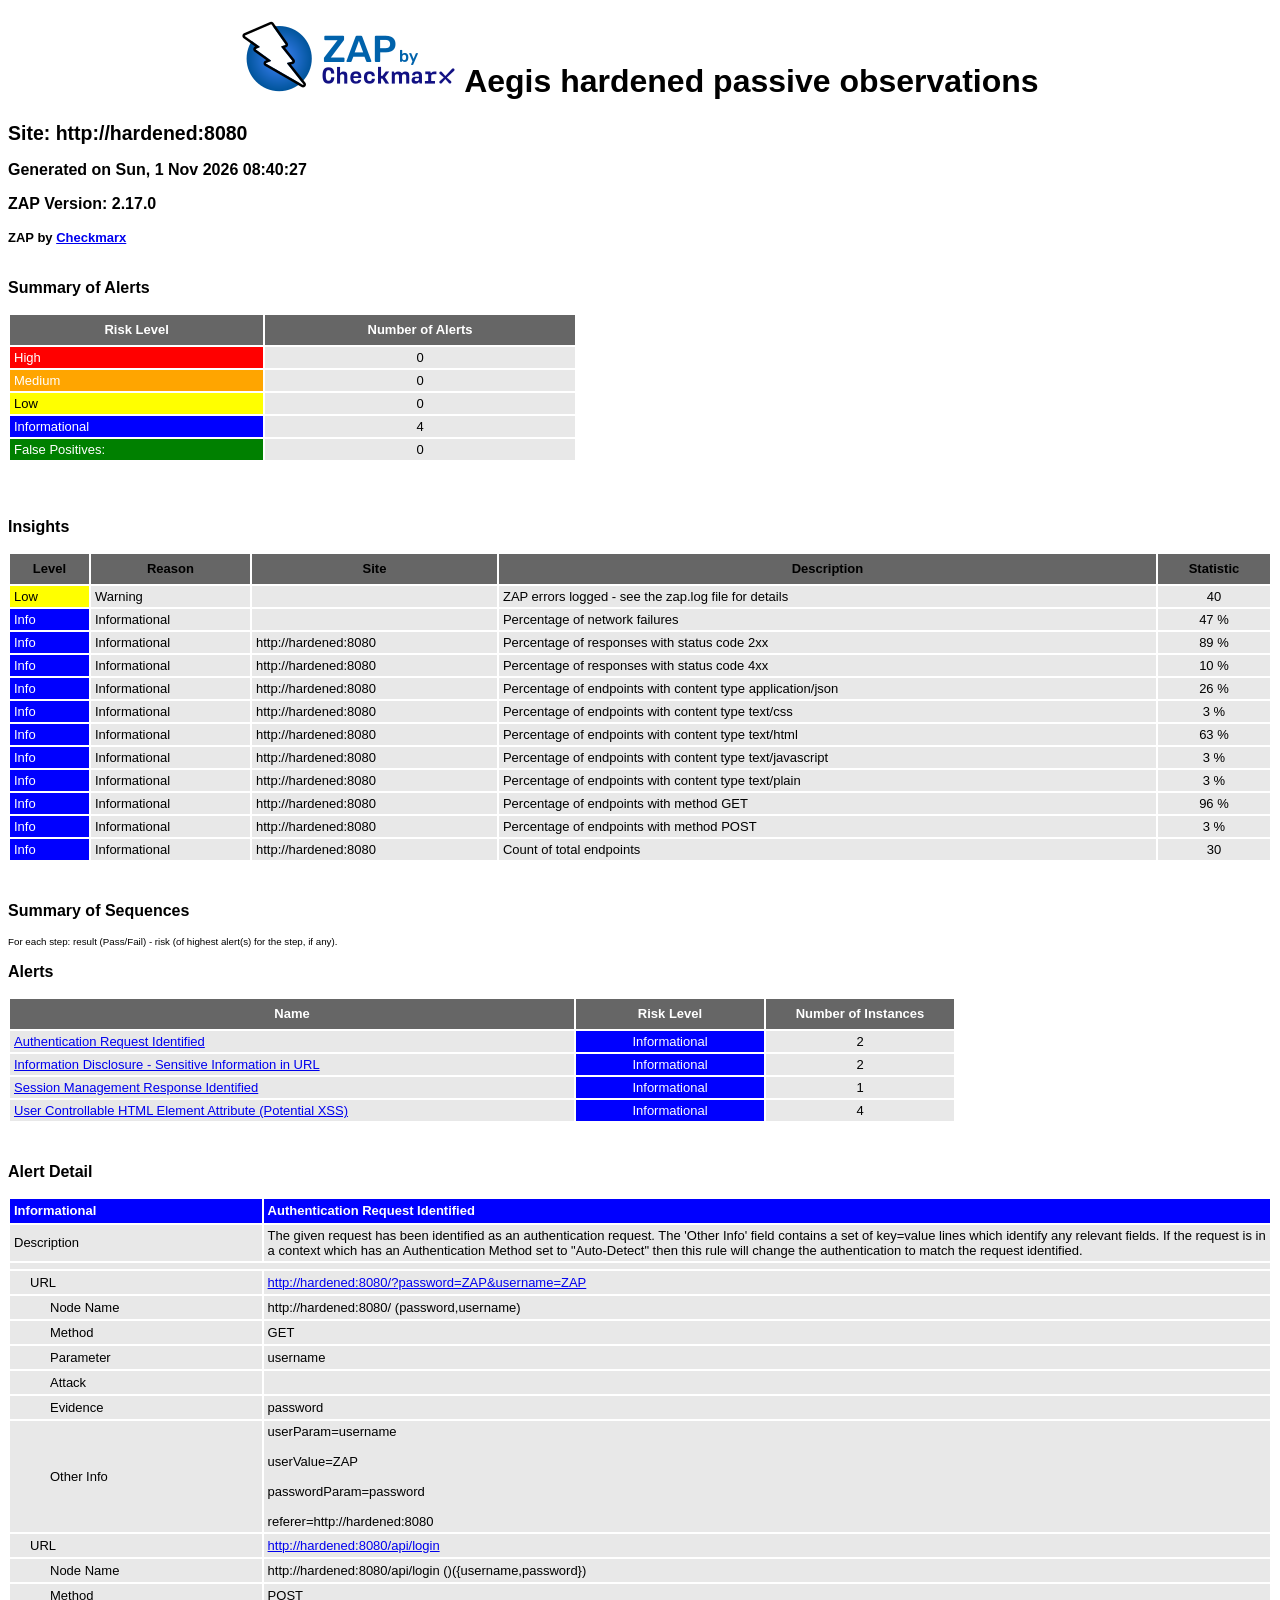
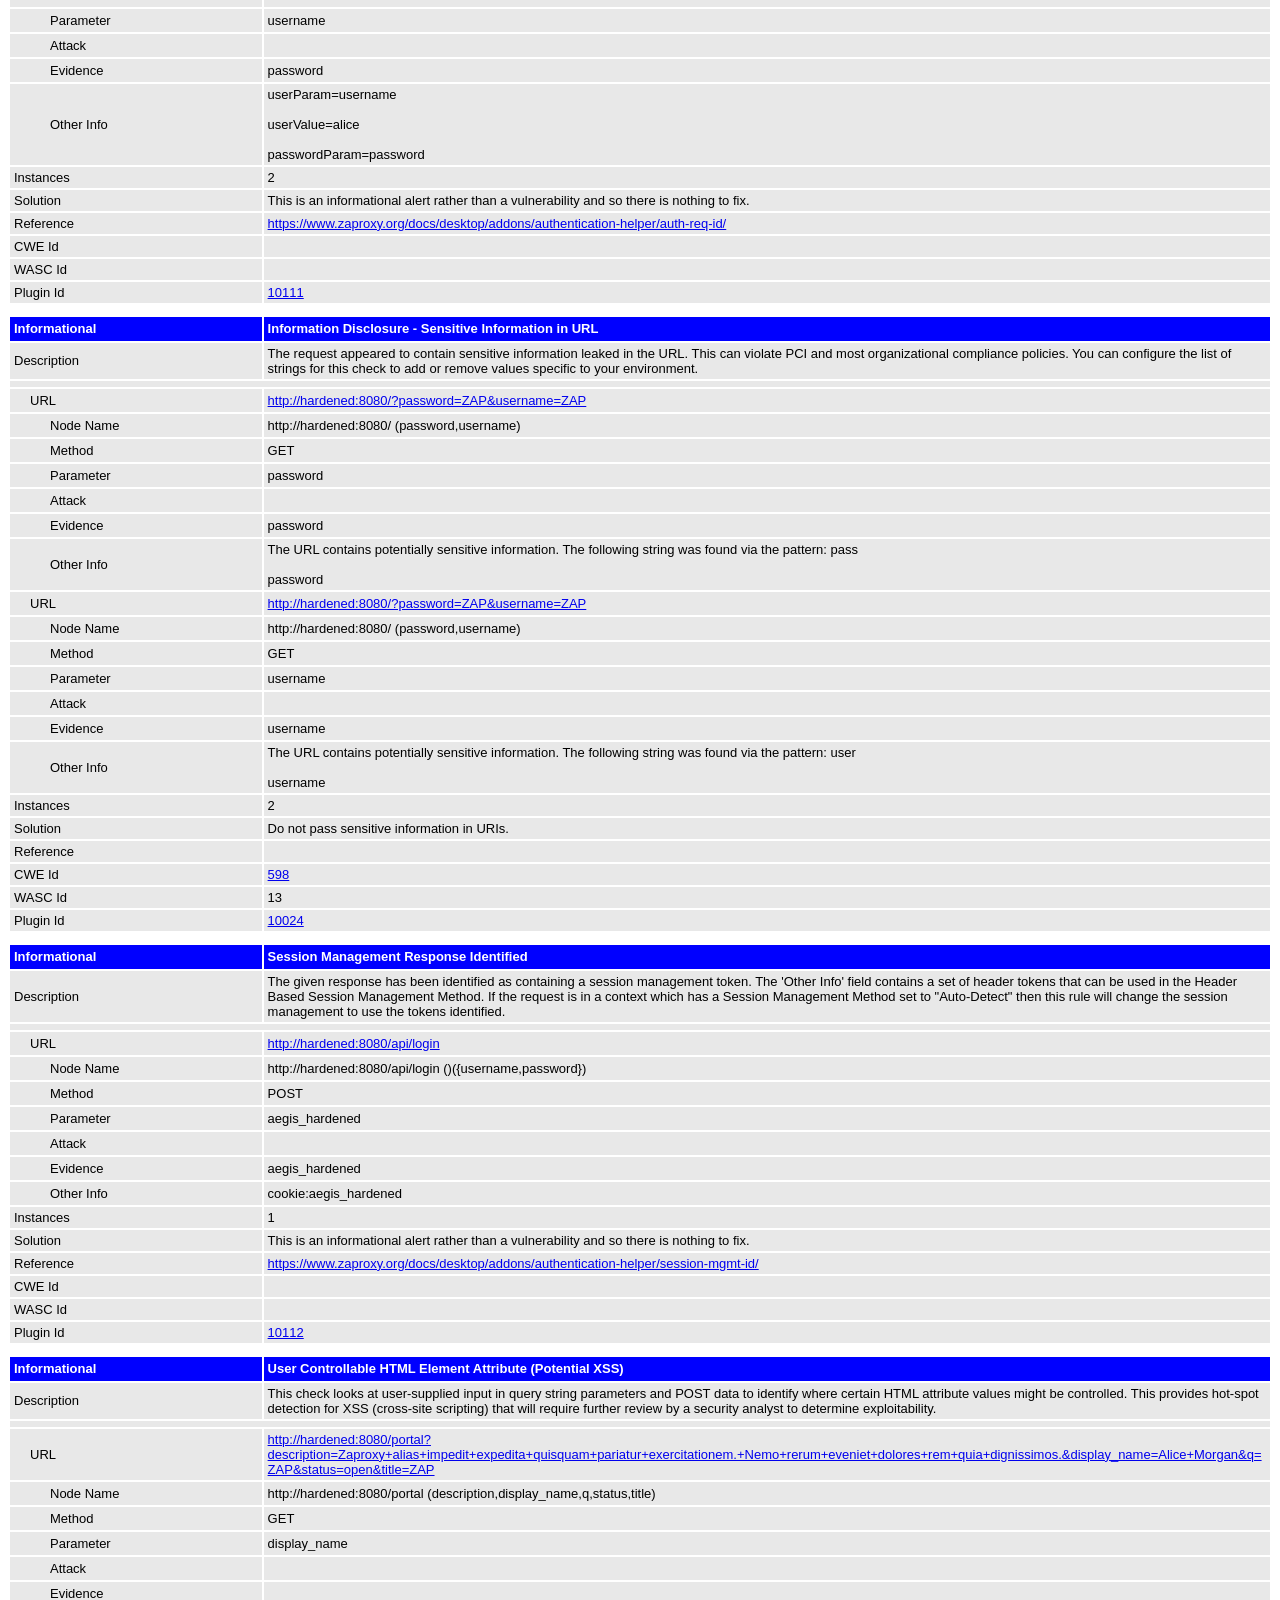
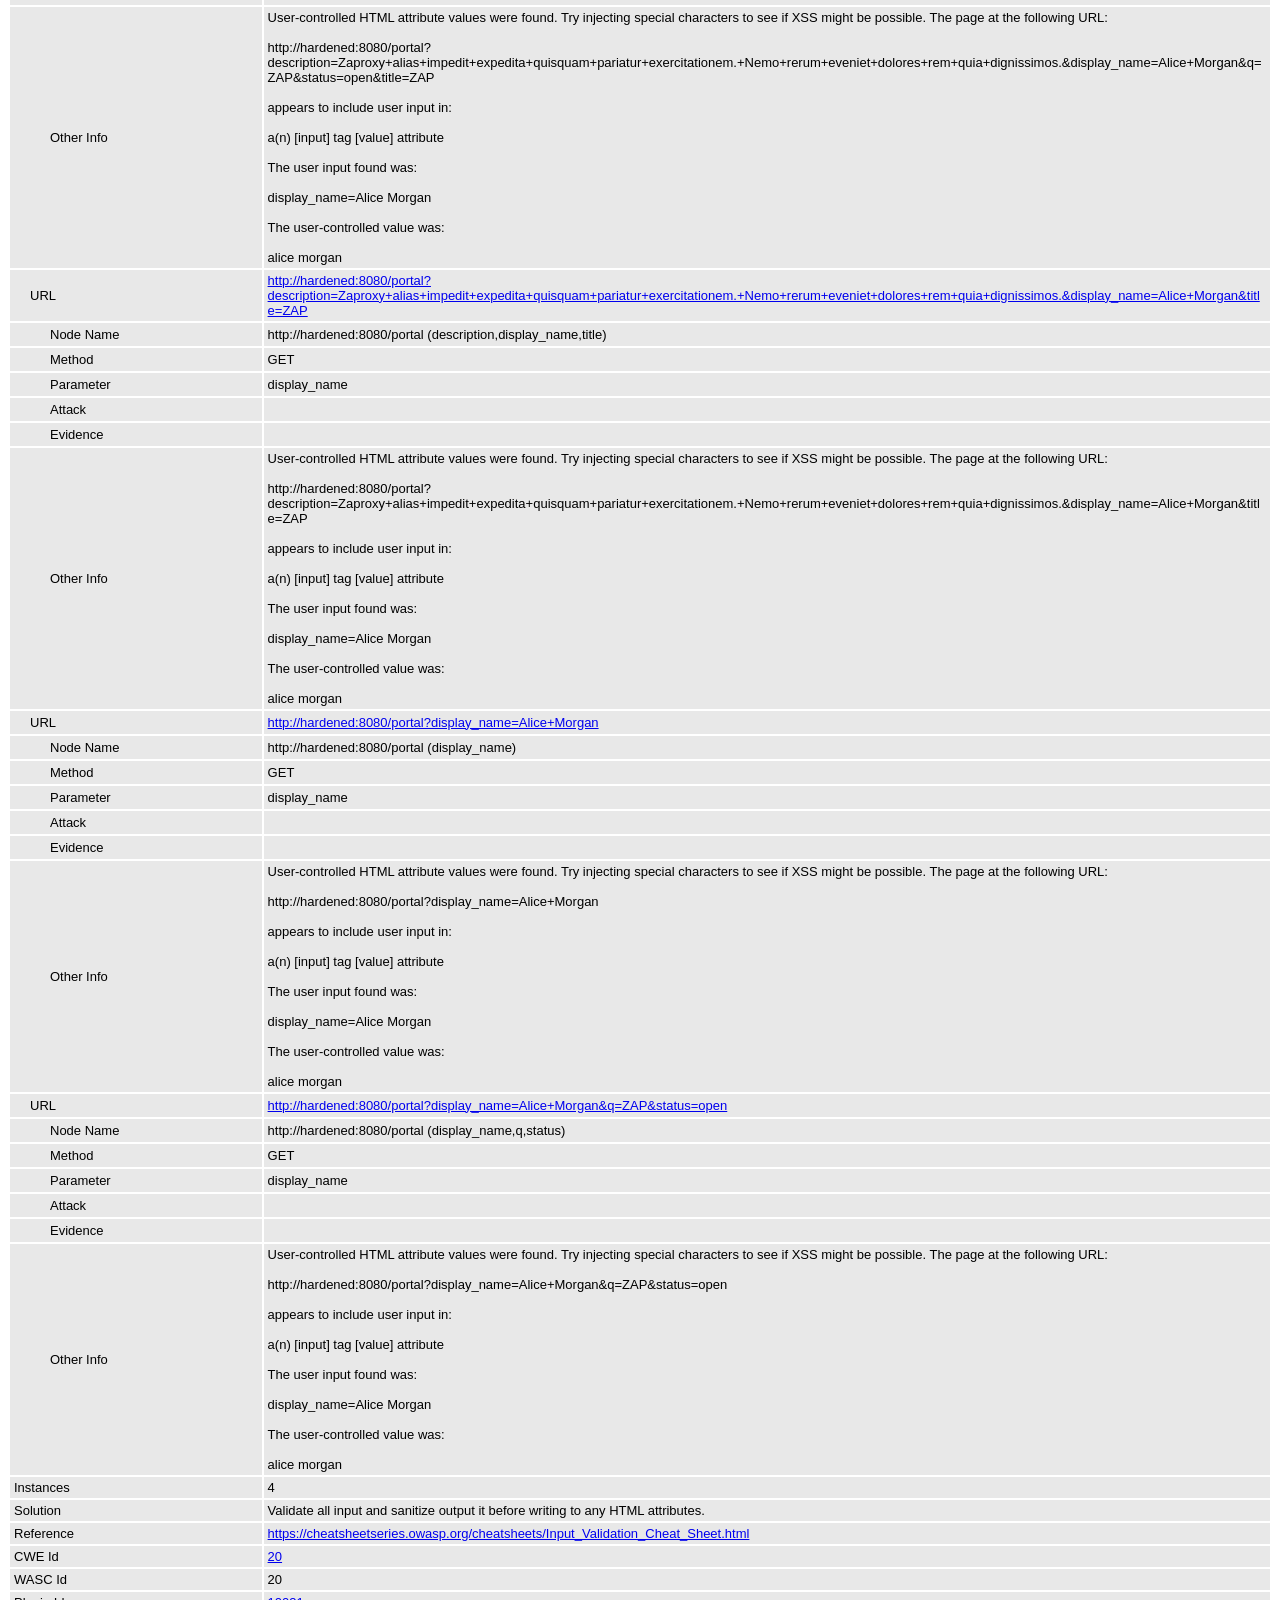
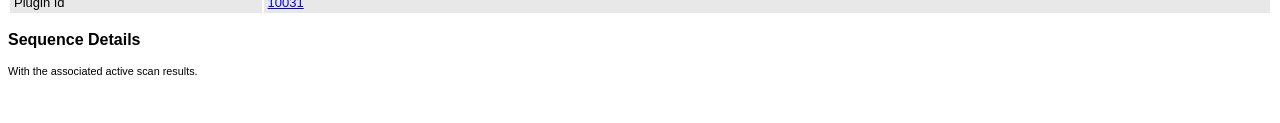
==== reports/examples/zap/hardened-passive.html @ 22120517 "feat: complete teaching guides and evidence-backed assessment exports" ====
<!DOCTYPE html>
<html>
<head>
<META http-equiv="Content-Type" content="text/html; charset=UTF-8" />
<title>Aegis hardened passive observations</title>
<style type="text/css">
body {
	font-family: "Helvetica Neue", Helvetica, Arial, sans-serif;
	color: #000;
	font-size: 13px;
}

h1 {
	text-align: center;
	font-weight: bold;
	font-size: 32px
}

h3 {
	font-size: 16px;
}

table {
	border: none;
	font-size: 13px;
}

td, th {
	padding: 3px 4px;
	word-break: break-word;
}

th {
	font-weight: bold;
	background-color: #666666;
}

td {
	background-color: #e8e8e8;
}

.spacer {
	margin: 10px;
}

.spacer-lg {
	margin: 40px;
}

.indent1 {
	padding: 4px 20px;
}

.indent2 {
	padding: 4px 40px;
}

.risk-3 {
	background-color: red;
	color: #FFF;
}

.risk-2 {
	background-color: orange;
	color: #FFF;
}

.risk-1 {
	background-color: yellow;
	color: #000;
}

.risk-0 {
	background-color: blue;
	color: #FFF;
}

.risk--1 {
	background-color: green;
	color: #FFF;
}

.summary {
	width: 45%;
}

.summary th {
	color: #FFF;
}

.summary100 {
	width: 100%;
}

.summary80 {
	width: 80%;
}

.tdconstrainer {
	width: 9.1%;
	padding: 0
}

.alerts {
	width: 75%;
}

.alerts th {
	color: #FFF;
}

.results {
	width: 100%;
}

.results th {
	text-align: left;
}

.left-header {
	display: inline-block;
}

.pass {
	background: green;
	color: white
}

.pass::before {
	content: '\2714';
	color: white
}

.fail {
	background: red;
	color: white
}

.fail::before {
	content: '\2716';
	color: white
}

.alert-3b::before {
	content: '\2691';
	color: red
}

.alert-2b::before {
	content: '\2691 ';
	color: orange
}

.alert-1b::before {
	content: '\2691';
	color: yellow
}

.alert-0b::before {
	content: '\2691';
	color: blue
}

.alert-3a::after {
	content: '\2691';
	color: red
}

.alert-2a::after {
	content: '\2691 ';
	color: orange
}

.alert-1a::after {
	content: '\2691';
	color: yellow
}

.alert-0a::after {
	content: '\2691';
	color: blue
}

.lm2 {
	margin-left: 2em;
}

.smallnote {
	font-size: 0.75em
}

.alwayswhite {
	color: white
}

.script-diagnostic-screenshot {
	display: block;
	max-width: 100%;
	height: auto;
}
</style>
</head>
<body>
	<h1>
		<!-- The ZAP by Checkmark Logo -->
		<img
			src="[data-uri]"
			alt="" />
		Aegis hardened passive observations
	</h1>
	<p />
	

	<h2>
		
		Site: http://hardened:8080
		
	</h2>

	<h3>
		Generated on Sun, 1 Nov 2026 08:40:27
	</h3>

	<h3>
		ZAP Version: 2.17.0
	</h3>

	<h4>
		ZAP by <a href="https://checkmarx.com/">Checkmarx</a>
	</h4>

	
		<h3 class="left-header">Summary of Alerts</h3>
		<table class="summary">
			<tr>
				<th width="45%"
					height="24">Risk Level</th>
				<th width="55%"
					align="center">Number of Alerts</th>
			</tr>
			<tr>
				<td class="risk-3">
					<div>High</div>
				</td>
				<td align="center">
					<div>0</div>
				</td>
			</tr>
			<tr>
				<td class="risk-2">
					<div>Medium</div>
				</td>
				<td align="center">
					<div>0</div>
				</td>
			</tr>
			<tr>
				<td class="risk-1">
					<div>Low</div>
				</td>
				<td align="center">
					<div>0</div>
				</td>
			</tr>
			<tr>
				<td class="risk-0">
					<div>Informational</div>
				</td>
				<td align="center">
					<div>4</div>
				</td>
			</tr>
			<tr>
				<td class="risk--1">
					<div>				False Positives:</div>
				</td>
				<td align="center">
					<div>0</div>
				</td>
			</tr>
		</table>
		<div class="spacer-lg"></div>
	
	
	
		<h3 class="left-header">Insights</h3>
		
		<table class="summary100">
			<tr>
				<th height="24">Level</th>
				<th>Reason</th>
				<th>Site</th>
				<th>Description</th>
				<th>Statistic</th>
			</tr>
			
				<tr>
				<td class="risk-1">
					<div>Low</div>
				</td>
				<td>
					<div>Warning</div>
				</td>
				<td>
					<div></div>
				</td>
				<td>
					<div>ZAP errors logged - see the zap.log file for details</div>
				</td>
				<td align="center">
					<div>40   </div>
				</td>
				</tr>
			
				<tr>
				<td class="risk-0">
					<div>Info</div>
				</td>
				<td>
					<div>Informational</div>
				</td>
				<td>
					<div></div>
				</td>
				<td>
					<div>Percentage of network failures</div>
				</td>
				<td align="center">
					<div>47 %</div>
				</td>
				</tr>
			
				<tr>
				<td class="risk-0">
					<div>Info</div>
				</td>
				<td>
					<div>Informational</div>
				</td>
				<td>
					<div>http://hardened:8080</div>
				</td>
				<td>
					<div>Percentage of responses with status code 2xx</div>
				</td>
				<td align="center">
					<div>89 %</div>
				</td>
				</tr>
			
				<tr>
				<td class="risk-0">
					<div>Info</div>
				</td>
				<td>
					<div>Informational</div>
				</td>
				<td>
					<div>http://hardened:8080</div>
				</td>
				<td>
					<div>Percentage of responses with status code 4xx</div>
				</td>
				<td align="center">
					<div>10 %</div>
				</td>
				</tr>
			
				<tr>
				<td class="risk-0">
					<div>Info</div>
				</td>
				<td>
					<div>Informational</div>
				</td>
				<td>
					<div>http://hardened:8080</div>
				</td>
				<td>
					<div>Percentage of endpoints with content type application/json</div>
				</td>
				<td align="center">
					<div>26 %</div>
				</td>
				</tr>
			
				<tr>
				<td class="risk-0">
					<div>Info</div>
				</td>
				<td>
					<div>Informational</div>
				</td>
				<td>
					<div>http://hardened:8080</div>
				</td>
				<td>
					<div>Percentage of endpoints with content type text/css</div>
				</td>
				<td align="center">
					<div>3 %</div>
				</td>
				</tr>
			
				<tr>
				<td class="risk-0">
					<div>Info</div>
				</td>
				<td>
					<div>Informational</div>
				</td>
				<td>
					<div>http://hardened:8080</div>
				</td>
				<td>
					<div>Percentage of endpoints with content type text/html</div>
				</td>
				<td align="center">
					<div>63 %</div>
				</td>
				</tr>
			
				<tr>
				<td class="risk-0">
					<div>Info</div>
				</td>
				<td>
					<div>Informational</div>
				</td>
				<td>
					<div>http://hardened:8080</div>
				</td>
				<td>
					<div>Percentage of endpoints with content type text/javascript</div>
				</td>
				<td align="center">
					<div>3 %</div>
				</td>
				</tr>
			
				<tr>
				<td class="risk-0">
					<div>Info</div>
				</td>
				<td>
					<div>Informational</div>
				</td>
				<td>
					<div>http://hardened:8080</div>
				</td>
				<td>
					<div>Percentage of endpoints with content type text/plain</div>
				</td>
				<td align="center">
					<div>3 %</div>
				</td>
				</tr>
			
				<tr>
				<td class="risk-0">
					<div>Info</div>
				</td>
				<td>
					<div>Informational</div>
				</td>
				<td>
					<div>http://hardened:8080</div>
				</td>
				<td>
					<div>Percentage of endpoints with method GET</div>
				</td>
				<td align="center">
					<div>96 %</div>
				</td>
				</tr>
			
				<tr>
				<td class="risk-0">
					<div>Info</div>
				</td>
				<td>
					<div>Informational</div>
				</td>
				<td>
					<div>http://hardened:8080</div>
				</td>
				<td>
					<div>Percentage of endpoints with method POST</div>
				</td>
				<td align="center">
					<div>3 %</div>
				</td>
				</tr>
			
				<tr>
				<td class="risk-0">
					<div>Info</div>
				</td>
				<td>
					<div>Informational</div>
				</td>
				<td>
					<div>http://hardened:8080</div>
				</td>
				<td>
					<div>Count of total endpoints</div>
				</td>
				<td align="center">
					<div>30   </div>
				</td>
				</tr>
			
		</table>
		<div class="spacer-lg"></div>
	

	

	
		
			<h3>Summary of Sequences</h3>
			<p class="smallnote">For each step: result (Pass/Fail) - risk (of highest alert(s) for the step, if any).</p>

			
				</table>
			
		
	</th:block>

	
		<h3>Alerts</h3>
		<table class="alerts">
			<tr>
				<th width="60%" height="24">Name</th>
				<th width="20%"
					align="center">Risk Level</th>
				<th width="20%"
					align="center">Number of Instances</th>
			</tr>
			<tr>
				<td><a href="#10111">Authentication Request Identified</a></td>
				<td align="center" class="risk-0">Informational</td>
				
				
				<td align="center">2</td>
				
			</tr>
			<tr>
				<td><a href="#10024">Information Disclosure - Sensitive Information in URL</a></td>
				<td align="center" class="risk-0">Informational</td>
				
				
				<td align="center">2</td>
				
			</tr>
			<tr>
				<td><a href="#10112">Session Management Response Identified</a></td>
				<td align="center" class="risk-0">Informational</td>
				
				
				<td align="center">1</td>
				
			</tr>
			<tr>
				<td><a href="#10031">User Controllable HTML Element Attribute (Potential XSS)</a></td>
				<td align="center" class="risk-0">Informational</td>
				
				
				<td align="center">4</td>
				
			</tr>
		</table>
		<div class="spacer-lg"></div>
	

	
		<h3>Alert Detail</h3>
		
			<table class="results">
				<tr height="24">
					<th width="20%" class="risk-0"><a
						id="10111"></a>
						<div>Informational</div></th>
					<th class="risk-0">Authentication Request Identified</th>
				</tr>
				<tr>
					<td width="20%">Description</td>
					<td width="80%">
							<div>The given request has been identified as an authentication request. The &#39;Other Info&#39; field contains a set of key=value lines which identify any relevant fields. If the request is in a context which has an Authentication Method set to &quot;Auto-Detect&quot; then this rule will change the authentication to match the request identified.</div>
							
						</td>
				</tr>
				<TR vAlign="top">
					<TD colspan="2"></TD>
				</TR>
				
					<tr>
						<td width="20%"
							class="indent1">URL</td>
						<td width="80%"><a href="http://hardened:8080/?password=ZAP&amp;username=ZAP">http://hardened:8080/?password=ZAP&amp;username=ZAP</a></td>
					</tr>
					<tr>
						<td width="20%"
							class="indent2">Node Name</td>
						<td width="80%">http://hardened:8080/ (password,username)</td>
					</tr>
					<tr>
						<td width="20%"
							class="indent2">Method</td>
						<td width="80%">GET</td>
					</tr>
					<tr>
						<td width="20%"
							class="indent2">Parameter</td>
						<td width="80%">username</td>
					</tr>
					<tr>
						<td width="20%"
							class="indent2">Attack</td>
						<td width="80%"></td>
					</tr>
					<tr>
						<td width="20%"
							class="indent2">Evidence</td>
						<td width="80%">password</td>
					</tr>
					<tr>
						<td width="20%"
							class="indent2">Other Info</td>
						<td width="80%">
							<div>userParam=username</div>
							<br />
						
							<div>userValue=ZAP</div>
							<br />
						
							<div>passwordParam=password</div>
							<br />
						
							<div>referer=http://hardened:8080</div>
							
						</td>
					</tr>
				
					<tr>
						<td width="20%"
							class="indent1">URL</td>
						<td width="80%"><a href="http://hardened:8080/api/login">http://hardened:8080/api/login</a></td>
					</tr>
					<tr>
						<td width="20%"
							class="indent2">Node Name</td>
						<td width="80%">http://hardened:8080/api/login ()({username,password})</td>
					</tr>
					<tr>
						<td width="20%"
							class="indent2">Method</td>
						<td width="80%">POST</td>
					</tr>
					<tr>
						<td width="20%"
							class="indent2">Parameter</td>
						<td width="80%">username</td>
					</tr>
					<tr>
						<td width="20%"
							class="indent2">Attack</td>
						<td width="80%"></td>
					</tr>
					<tr>
						<td width="20%"
							class="indent2">Evidence</td>
						<td width="80%">password</td>
					</tr>
					<tr>
						<td width="20%"
							class="indent2">Other Info</td>
						<td width="80%">
							<div>userParam=username</div>
							<br />
						
							<div>userValue=alice</div>
							<br />
						
							<div>passwordParam=password</div>
							
						</td>
					</tr>
				
				<tr>
					<td width="20%">Instances</td>
					
					
					<td width="80%">2</td>
					
				</tr>
				<tr>
					<td width="20%">Solution</td>
					<td width="80%">
							<div>This is an informational alert rather than a vulnerability and so there is nothing to fix.</div>
							
						</td>
				</tr>
				<tr>
					<td width="20%">Reference</td>
					<td width="80%">
							<a href="https://www.zaproxy.org/docs/desktop/addons/authentication-helper/auth-req-id/">https://www.zaproxy.org/docs/desktop/addons/authentication-helper/auth-req-id/</a>
							
						</td>
				</tr>
				<tr>
					<td width="20%">CWE Id</td>
					<td width="80%"></td>
				</tr>
				<tr>
					<td width="20%">WASC Id</td>
					<td width="80%"></td>
				</tr>
				<tr>
					<td width="20%">Plugin Id</td>
					<td width="80%"><a
						href="https://www.zaproxy.org/docs/alerts/10111/">10111</a></td>
				</tr>
			</table>
			<div class="spacer"></div>
		
			<table class="results">
				<tr height="24">
					<th width="20%" class="risk-0"><a
						id="10024"></a>
						<div>Informational</div></th>
					<th class="risk-0">Information Disclosure - Sensitive Information in URL</th>
				</tr>
				<tr>
					<td width="20%">Description</td>
					<td width="80%">
							<div>The request appeared to contain sensitive information leaked in the URL. This can violate PCI and most organizational compliance policies. You can configure the list of strings for this check to add or remove values specific to your environment.</div>
							
						</td>
				</tr>
				<TR vAlign="top">
					<TD colspan="2"></TD>
				</TR>
				
					<tr>
						<td width="20%"
							class="indent1">URL</td>
						<td width="80%"><a href="http://hardened:8080/?password=ZAP&amp;username=ZAP">http://hardened:8080/?password=ZAP&amp;username=ZAP</a></td>
					</tr>
					<tr>
						<td width="20%"
							class="indent2">Node Name</td>
						<td width="80%">http://hardened:8080/ (password,username)</td>
					</tr>
					<tr>
						<td width="20%"
							class="indent2">Method</td>
						<td width="80%">GET</td>
					</tr>
					<tr>
						<td width="20%"
							class="indent2">Parameter</td>
						<td width="80%">password</td>
					</tr>
					<tr>
						<td width="20%"
							class="indent2">Attack</td>
						<td width="80%"></td>
					</tr>
					<tr>
						<td width="20%"
							class="indent2">Evidence</td>
						<td width="80%">password</td>
					</tr>
					<tr>
						<td width="20%"
							class="indent2">Other Info</td>
						<td width="80%">
							<div>The URL contains potentially sensitive information. The following string was found via the pattern: pass</div>
							<br />
						
							<div>password</div>
							
						</td>
					</tr>
				
					<tr>
						<td width="20%"
							class="indent1">URL</td>
						<td width="80%"><a href="http://hardened:8080/?password=ZAP&amp;username=ZAP">http://hardened:8080/?password=ZAP&amp;username=ZAP</a></td>
					</tr>
					<tr>
						<td width="20%"
							class="indent2">Node Name</td>
						<td width="80%">http://hardened:8080/ (password,username)</td>
					</tr>
					<tr>
						<td width="20%"
							class="indent2">Method</td>
						<td width="80%">GET</td>
					</tr>
					<tr>
						<td width="20%"
							class="indent2">Parameter</td>
						<td width="80%">username</td>
					</tr>
					<tr>
						<td width="20%"
							class="indent2">Attack</td>
						<td width="80%"></td>
					</tr>
					<tr>
						<td width="20%"
							class="indent2">Evidence</td>
						<td width="80%">username</td>
					</tr>
					<tr>
						<td width="20%"
							class="indent2">Other Info</td>
						<td width="80%">
							<div>The URL contains potentially sensitive information. The following string was found via the pattern: user</div>
							<br />
						
							<div>username</div>
							
						</td>
					</tr>
				
				<tr>
					<td width="20%">Instances</td>
					
					
					<td width="80%">2</td>
					
				</tr>
				<tr>
					<td width="20%">Solution</td>
					<td width="80%">
							<div>Do not pass sensitive information in URIs.</div>
							
						</td>
				</tr>
				<tr>
					<td width="20%">Reference</td>
					<td width="80%"></td>
				</tr>
				<tr>
					<td width="20%">CWE Id</td>
					<td width="80%"><a
						href="https://cwe.mitre.org/data/definitions/598.html">598</a></td>
				</tr>
				<tr>
					<td width="20%">WASC Id</td>
					<td width="80%">13</td>
				</tr>
				<tr>
					<td width="20%">Plugin Id</td>
					<td width="80%"><a
						href="https://www.zaproxy.org/docs/alerts/10024/">10024</a></td>
				</tr>
			</table>
			<div class="spacer"></div>
		
			<table class="results">
				<tr height="24">
					<th width="20%" class="risk-0"><a
						id="10112"></a>
						<div>Informational</div></th>
					<th class="risk-0">Session Management Response Identified</th>
				</tr>
				<tr>
					<td width="20%">Description</td>
					<td width="80%">
							<div>The given response has been identified as containing a session management token. The &#39;Other Info&#39; field contains a set of header tokens that can be used in the Header Based Session Management Method. If the request is in a context which has a Session Management Method set to &quot;Auto-Detect&quot; then this rule will change the session management to use the tokens identified.</div>
							
						</td>
				</tr>
				<TR vAlign="top">
					<TD colspan="2"></TD>
				</TR>
				
					<tr>
						<td width="20%"
							class="indent1">URL</td>
						<td width="80%"><a href="http://hardened:8080/api/login">http://hardened:8080/api/login</a></td>
					</tr>
					<tr>
						<td width="20%"
							class="indent2">Node Name</td>
						<td width="80%">http://hardened:8080/api/login ()({username,password})</td>
					</tr>
					<tr>
						<td width="20%"
							class="indent2">Method</td>
						<td width="80%">POST</td>
					</tr>
					<tr>
						<td width="20%"
							class="indent2">Parameter</td>
						<td width="80%">aegis_hardened</td>
					</tr>
					<tr>
						<td width="20%"
							class="indent2">Attack</td>
						<td width="80%"></td>
					</tr>
					<tr>
						<td width="20%"
							class="indent2">Evidence</td>
						<td width="80%">aegis_hardened</td>
					</tr>
					<tr>
						<td width="20%"
							class="indent2">Other Info</td>
						<td width="80%">
							<div>cookie:aegis_hardened</div>
							
						</td>
					</tr>
				
				<tr>
					<td width="20%">Instances</td>
					
					
					<td width="80%">1</td>
					
				</tr>
				<tr>
					<td width="20%">Solution</td>
					<td width="80%">
							<div>This is an informational alert rather than a vulnerability and so there is nothing to fix.</div>
							
						</td>
				</tr>
				<tr>
					<td width="20%">Reference</td>
					<td width="80%">
							<a href="https://www.zaproxy.org/docs/desktop/addons/authentication-helper/session-mgmt-id/">https://www.zaproxy.org/docs/desktop/addons/authentication-helper/session-mgmt-id/</a>
							
						</td>
				</tr>
				<tr>
					<td width="20%">CWE Id</td>
					<td width="80%"></td>
				</tr>
				<tr>
					<td width="20%">WASC Id</td>
					<td width="80%"></td>
				</tr>
				<tr>
					<td width="20%">Plugin Id</td>
					<td width="80%"><a
						href="https://www.zaproxy.org/docs/alerts/10112/">10112</a></td>
				</tr>
			</table>
			<div class="spacer"></div>
		
			<table class="results">
				<tr height="24">
					<th width="20%" class="risk-0"><a
						id="10031"></a>
						<div>Informational</div></th>
					<th class="risk-0">User Controllable HTML Element Attribute (Potential XSS)</th>
				</tr>
				<tr>
					<td width="20%">Description</td>
					<td width="80%">
							<div>This check looks at user-supplied input in query string parameters and POST data to identify where certain HTML attribute values might be controlled. This provides hot-spot detection for XSS (cross-site scripting) that will require further review by a security analyst to determine exploitability.</div>
							
						</td>
				</tr>
				<TR vAlign="top">
					<TD colspan="2"></TD>
				</TR>
				
					<tr>
						<td width="20%"
							class="indent1">URL</td>
						<td width="80%"><a href="http://hardened:8080/portal?description=Zaproxy+alias+impedit+expedita+quisquam+pariatur+exercitationem.+Nemo+rerum+eveniet+dolores+rem+quia+dignissimos.&amp;display_name=Alice+Morgan&amp;q=ZAP&amp;status=open&amp;title=ZAP">http://hardened:8080/portal?description=Zaproxy+alias+impedit+expedita+quisquam+pariatur+exercitationem.+Nemo+rerum+eveniet+dolores+rem+quia+dignissimos.&amp;display_name=Alice+Morgan&amp;q=ZAP&amp;status=open&amp;title=ZAP</a></td>
					</tr>
					<tr>
						<td width="20%"
							class="indent2">Node Name</td>
						<td width="80%">http://hardened:8080/portal (description,display_name,q,status,title)</td>
					</tr>
					<tr>
						<td width="20%"
							class="indent2">Method</td>
						<td width="80%">GET</td>
					</tr>
					<tr>
						<td width="20%"
							class="indent2">Parameter</td>
						<td width="80%">display_name</td>
					</tr>
					<tr>
						<td width="20%"
							class="indent2">Attack</td>
						<td width="80%"></td>
					</tr>
					<tr>
						<td width="20%"
							class="indent2">Evidence</td>
						<td width="80%"></td>
					</tr>
					<tr>
						<td width="20%"
							class="indent2">Other Info</td>
						<td width="80%">
							<div>User-controlled HTML attribute values were found. Try injecting special characters to see if XSS might be possible. The page at the following URL:</div>
							<br />
						
							<div>http://hardened:8080/portal?description=Zaproxy+alias+impedit+expedita+quisquam+pariatur+exercitationem.+Nemo+rerum+eveniet+dolores+rem+quia+dignissimos.&amp;display_name=Alice+Morgan&amp;q=ZAP&amp;status=open&amp;title=ZAP</div>
							<br />
						
							<div>appears to include user input in:</div>
							<br />
						
							<div>a(n) [input] tag [value] attribute</div>
							<br />
						
							<div>The user input found was:</div>
							<br />
						
							<div>display_name=Alice Morgan</div>
							<br />
						
							<div>The user-controlled value was:</div>
							<br />
						
							<div>alice morgan</div>
							
						</td>
					</tr>
				
					<tr>
						<td width="20%"
							class="indent1">URL</td>
						<td width="80%"><a href="http://hardened:8080/portal?description=Zaproxy+alias+impedit+expedita+quisquam+pariatur+exercitationem.+Nemo+rerum+eveniet+dolores+rem+quia+dignissimos.&amp;display_name=Alice+Morgan&amp;title=ZAP">http://hardened:8080/portal?description=Zaproxy+alias+impedit+expedita+quisquam+pariatur+exercitationem.+Nemo+rerum+eveniet+dolores+rem+quia+dignissimos.&amp;display_name=Alice+Morgan&amp;title=ZAP</a></td>
					</tr>
					<tr>
						<td width="20%"
							class="indent2">Node Name</td>
						<td width="80%">http://hardened:8080/portal (description,display_name,title)</td>
					</tr>
					<tr>
						<td width="20%"
							class="indent2">Method</td>
						<td width="80%">GET</td>
					</tr>
					<tr>
						<td width="20%"
							class="indent2">Parameter</td>
						<td width="80%">display_name</td>
					</tr>
					<tr>
						<td width="20%"
							class="indent2">Attack</td>
						<td width="80%"></td>
					</tr>
					<tr>
						<td width="20%"
							class="indent2">Evidence</td>
						<td width="80%"></td>
					</tr>
					<tr>
						<td width="20%"
							class="indent2">Other Info</td>
						<td width="80%">
							<div>User-controlled HTML attribute values were found. Try injecting special characters to see if XSS might be possible. The page at the following URL:</div>
							<br />
						
							<div>http://hardened:8080/portal?description=Zaproxy+alias+impedit+expedita+quisquam+pariatur+exercitationem.+Nemo+rerum+eveniet+dolores+rem+quia+dignissimos.&amp;display_name=Alice+Morgan&amp;title=ZAP</div>
							<br />
						
							<div>appears to include user input in:</div>
							<br />
						
							<div>a(n) [input] tag [value] attribute</div>
							<br />
						
							<div>The user input found was:</div>
							<br />
						
							<div>display_name=Alice Morgan</div>
							<br />
						
							<div>The user-controlled value was:</div>
							<br />
						
							<div>alice morgan</div>
							
						</td>
					</tr>
				
					<tr>
						<td width="20%"
							class="indent1">URL</td>
						<td width="80%"><a href="http://hardened:8080/portal?display_name=Alice+Morgan">http://hardened:8080/portal?display_name=Alice+Morgan</a></td>
					</tr>
					<tr>
						<td width="20%"
							class="indent2">Node Name</td>
						<td width="80%">http://hardened:8080/portal (display_name)</td>
					</tr>
					<tr>
						<td width="20%"
							class="indent2">Method</td>
						<td width="80%">GET</td>
					</tr>
					<tr>
						<td width="20%"
							class="indent2">Parameter</td>
						<td width="80%">display_name</td>
					</tr>
					<tr>
						<td width="20%"
							class="indent2">Attack</td>
						<td width="80%"></td>
					</tr>
					<tr>
						<td width="20%"
							class="indent2">Evidence</td>
						<td width="80%"></td>
					</tr>
					<tr>
						<td width="20%"
							class="indent2">Other Info</td>
						<td width="80%">
							<div>User-controlled HTML attribute values were found. Try injecting special characters to see if XSS might be possible. The page at the following URL:</div>
							<br />
						
							<div>http://hardened:8080/portal?display_name=Alice+Morgan</div>
							<br />
						
							<div>appears to include user input in:</div>
							<br />
						
							<div>a(n) [input] tag [value] attribute</div>
							<br />
						
							<div>The user input found was:</div>
							<br />
						
							<div>display_name=Alice Morgan</div>
							<br />
						
							<div>The user-controlled value was:</div>
							<br />
						
							<div>alice morgan</div>
							
						</td>
					</tr>
				
					<tr>
						<td width="20%"
							class="indent1">URL</td>
						<td width="80%"><a href="http://hardened:8080/portal?display_name=Alice+Morgan&amp;q=ZAP&amp;status=open">http://hardened:8080/portal?display_name=Alice+Morgan&amp;q=ZAP&amp;status=open</a></td>
					</tr>
					<tr>
						<td width="20%"
							class="indent2">Node Name</td>
						<td width="80%">http://hardened:8080/portal (display_name,q,status)</td>
					</tr>
					<tr>
						<td width="20%"
							class="indent2">Method</td>
						<td width="80%">GET</td>
					</tr>
					<tr>
						<td width="20%"
							class="indent2">Parameter</td>
						<td width="80%">display_name</td>
					</tr>
					<tr>
						<td width="20%"
							class="indent2">Attack</td>
						<td width="80%"></td>
					</tr>
					<tr>
						<td width="20%"
							class="indent2">Evidence</td>
						<td width="80%"></td>
					</tr>
					<tr>
						<td width="20%"
							class="indent2">Other Info</td>
						<td width="80%">
							<div>User-controlled HTML attribute values were found. Try injecting special characters to see if XSS might be possible. The page at the following URL:</div>
							<br />
						
							<div>http://hardened:8080/portal?display_name=Alice+Morgan&amp;q=ZAP&amp;status=open</div>
							<br />
						
							<div>appears to include user input in:</div>
							<br />
						
							<div>a(n) [input] tag [value] attribute</div>
							<br />
						
							<div>The user input found was:</div>
							<br />
						
							<div>display_name=Alice Morgan</div>
							<br />
						
							<div>The user-controlled value was:</div>
							<br />
						
							<div>alice morgan</div>
							
						</td>
					</tr>
				
				<tr>
					<td width="20%">Instances</td>
					
					
					<td width="80%">4</td>
					
				</tr>
				<tr>
					<td width="20%">Solution</td>
					<td width="80%">
							<div>Validate all input and sanitize output it before writing to any HTML attributes.</div>
							
						</td>
				</tr>
				<tr>
					<td width="20%">Reference</td>
					<td width="80%">
							<a href="https://cheatsheetseries.owasp.org/cheatsheets/Input_Validation_Cheat_Sheet.html">https://cheatsheetseries.owasp.org/cheatsheets/Input_Validation_Cheat_Sheet.html</a>
							
						</td>
				</tr>
				<tr>
					<td width="20%">CWE Id</td>
					<td width="80%"><a
						href="https://cwe.mitre.org/data/definitions/20.html">20</a></td>
				</tr>
				<tr>
					<td width="20%">WASC Id</td>
					<td width="80%">20</td>
				</tr>
				<tr>
					<td width="20%">Plugin Id</td>
					<td width="80%"><a
						href="https://www.zaproxy.org/docs/alerts/10031/">10031</a></td>
				</tr>
			</table>
			<div class="spacer"></div>
		
	

	
		
			<h3>Sequence Details</h3>
			<sup>With the associated active scan results.</sup>

			

			<div class="spacer-lg"></div>

		
	

</body>
</html>
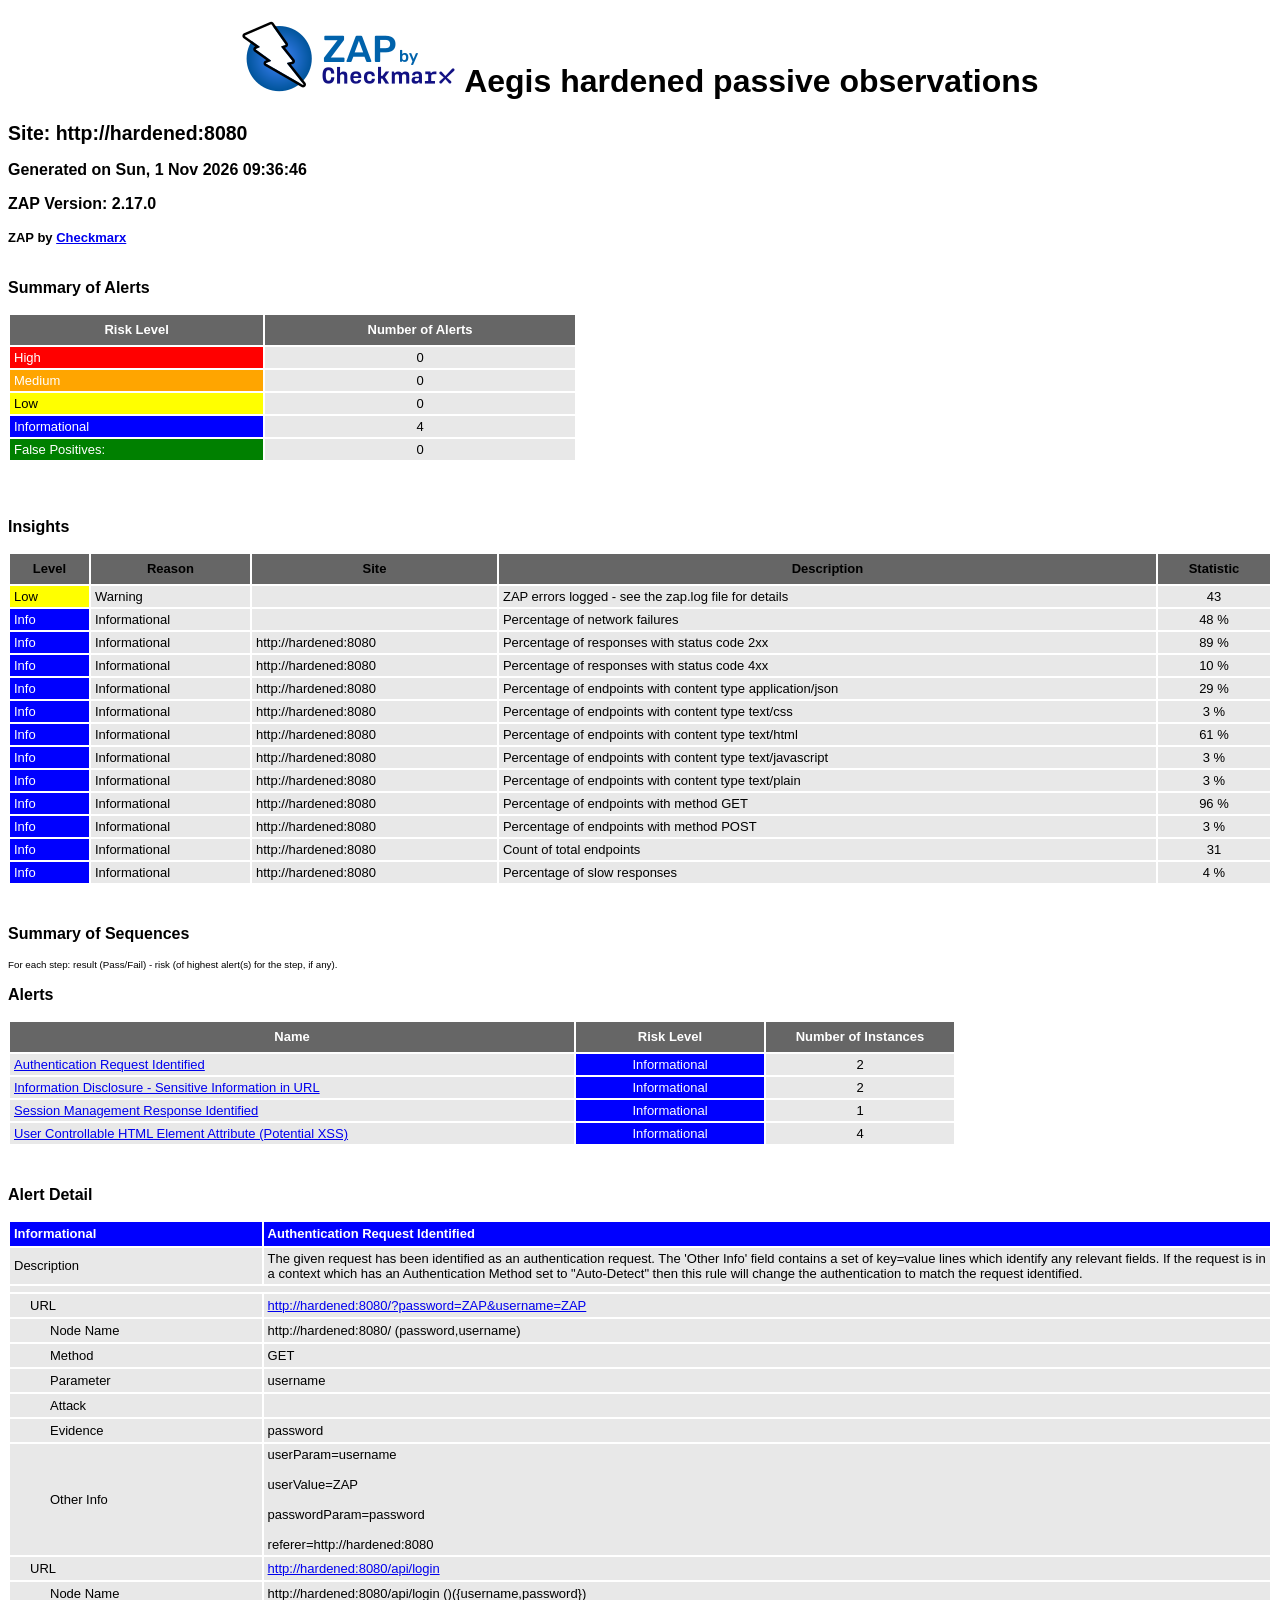
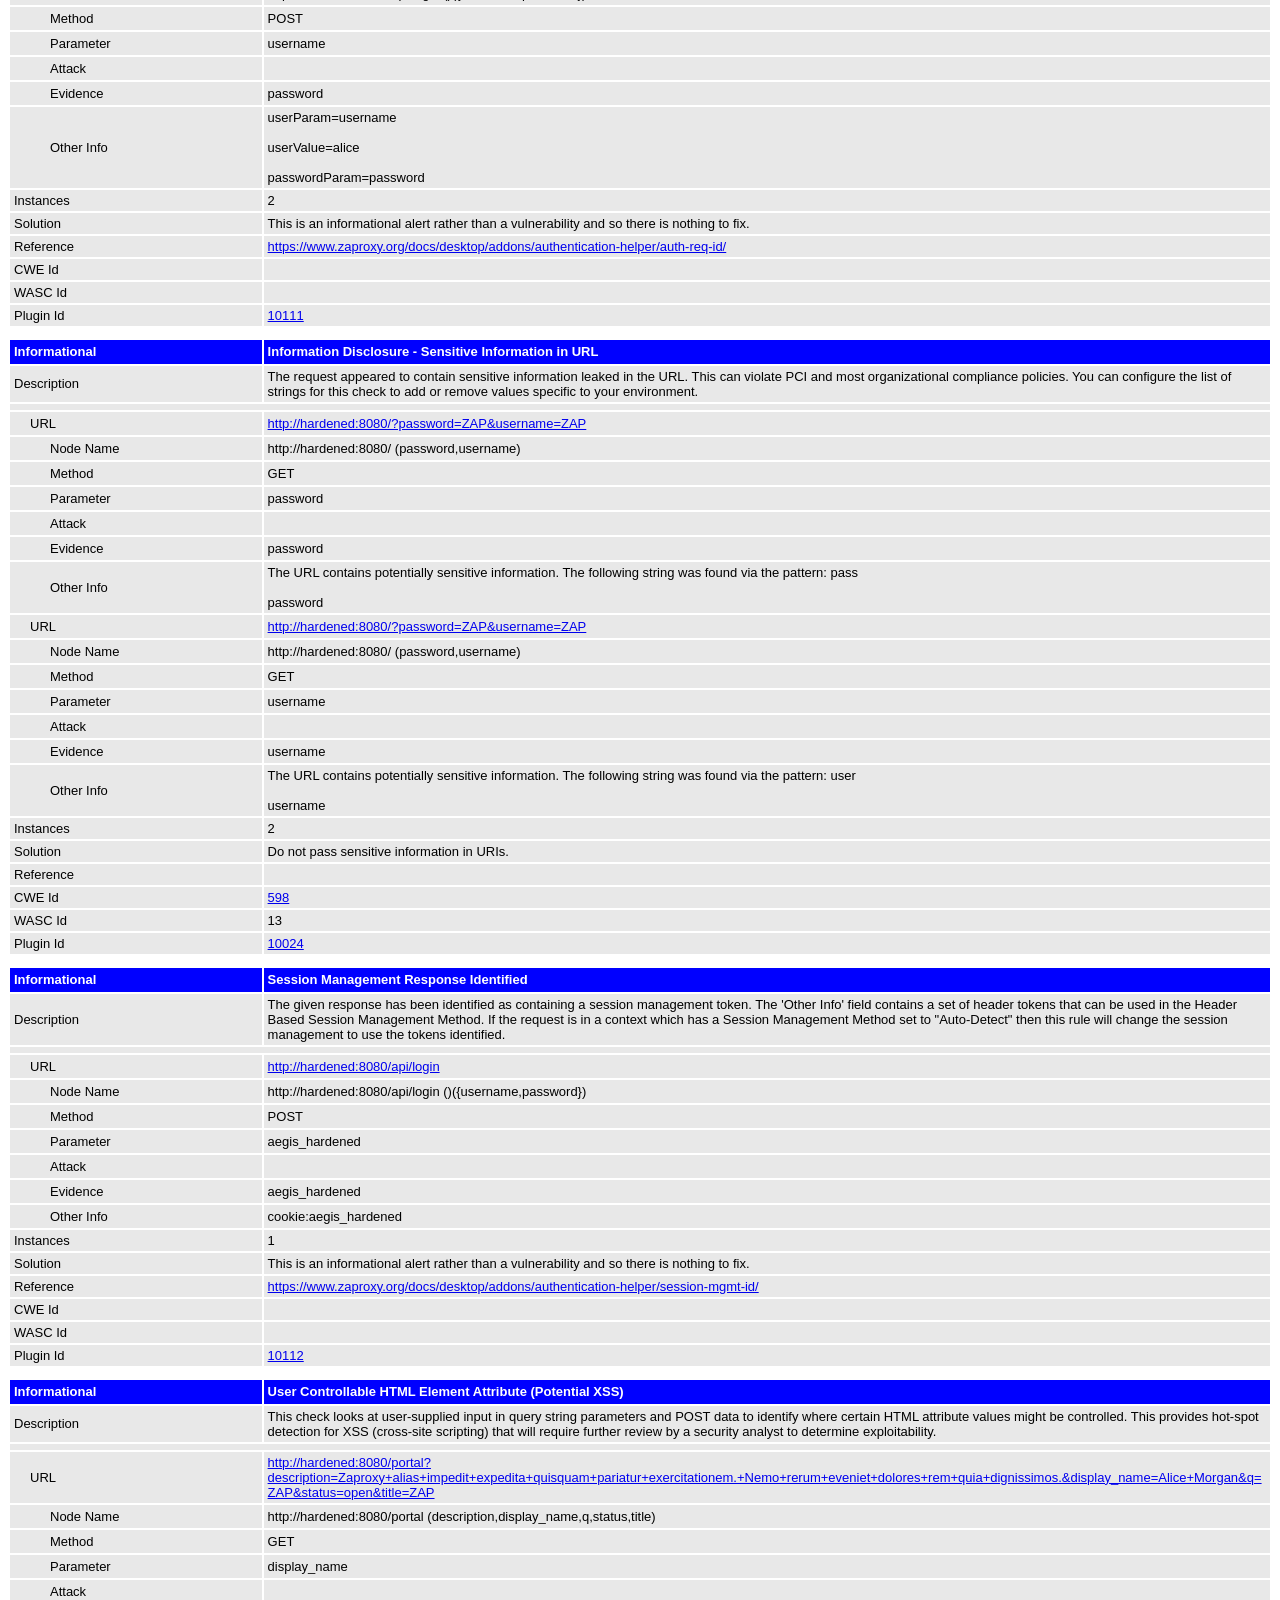
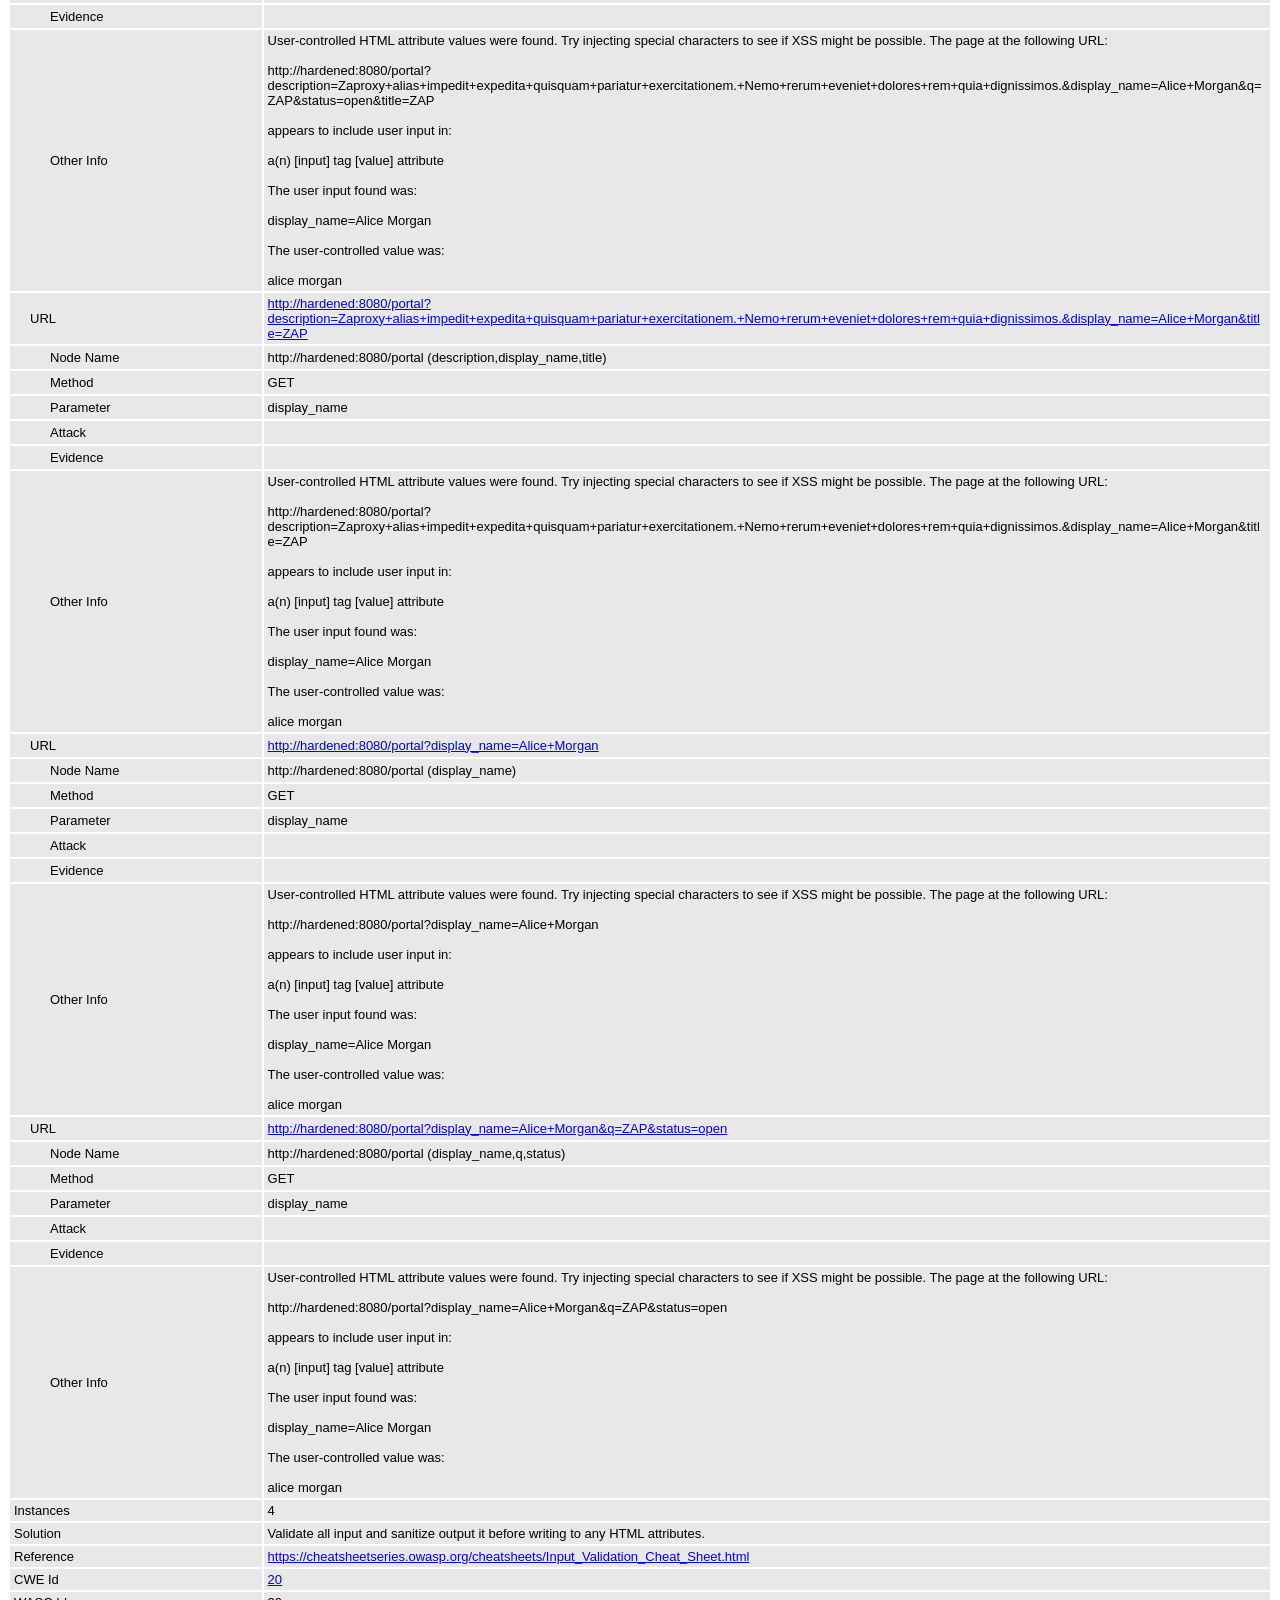
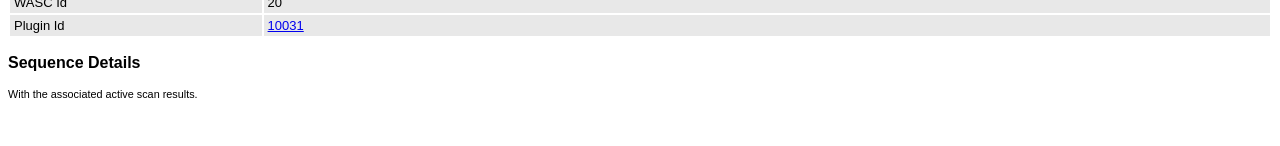
==== commit 5b019c8e: "fix: finalize isolation guards and verified acceptance evidence" ====
--- a/reports/examples/zap/hardened-passive.html
+++ b/reports/examples/zap/hardened-passive.html
@@ -218,7 +218,7 @@
 	</h2>
 
 	<h3>
-		Generated on Sun, 1 Nov 2026 08:40:27
+		Generated on Sun, 1 Nov 2026 09:36:46
 	</h3>
 
 	<h3>
@@ -308,7 +308,7 @@
 					<div>ZAP errors logged - see the zap.log file for details</div>
 				</td>
 				<td align="center">
-					<div>40   </div>
+					<div>43   </div>
 				</td>
 				</tr>
 			
@@ -326,7 +326,7 @@
 					<div>Percentage of network failures</div>
 				</td>
 				<td align="center">
-					<div>47 %</div>
+					<div>48 %</div>
 				</td>
 				</tr>
 			
@@ -380,7 +380,7 @@
 					<div>Percentage of endpoints with content type application/json</div>
 				</td>
 				<td align="center">
-					<div>26 %</div>
+					<div>29 %</div>
 				</td>
 				</tr>
 			
@@ -416,7 +416,7 @@
 					<div>Percentage of endpoints with content type text/html</div>
 				</td>
 				<td align="center">
-					<div>63 %</div>
+					<div>61 %</div>
 				</td>
 				</tr>
 			
@@ -506,7 +506,25 @@
 					<div>Count of total endpoints</div>
 				</td>
 				<td align="center">
-					<div>30   </div>
+					<div>31   </div>
+				</td>
+				</tr>
+			
+				<tr>
+				<td class="risk-0">
+					<div>Info</div>
+				</td>
+				<td>
+					<div>Informational</div>
+				</td>
+				<td>
+					<div>http://hardened:8080</div>
+				</td>
+				<td>
+					<div>Percentage of slow responses</div>
+				</td>
+				<td align="center">
+					<div>4 %</div>
 				</td>
 				</tr>
 			
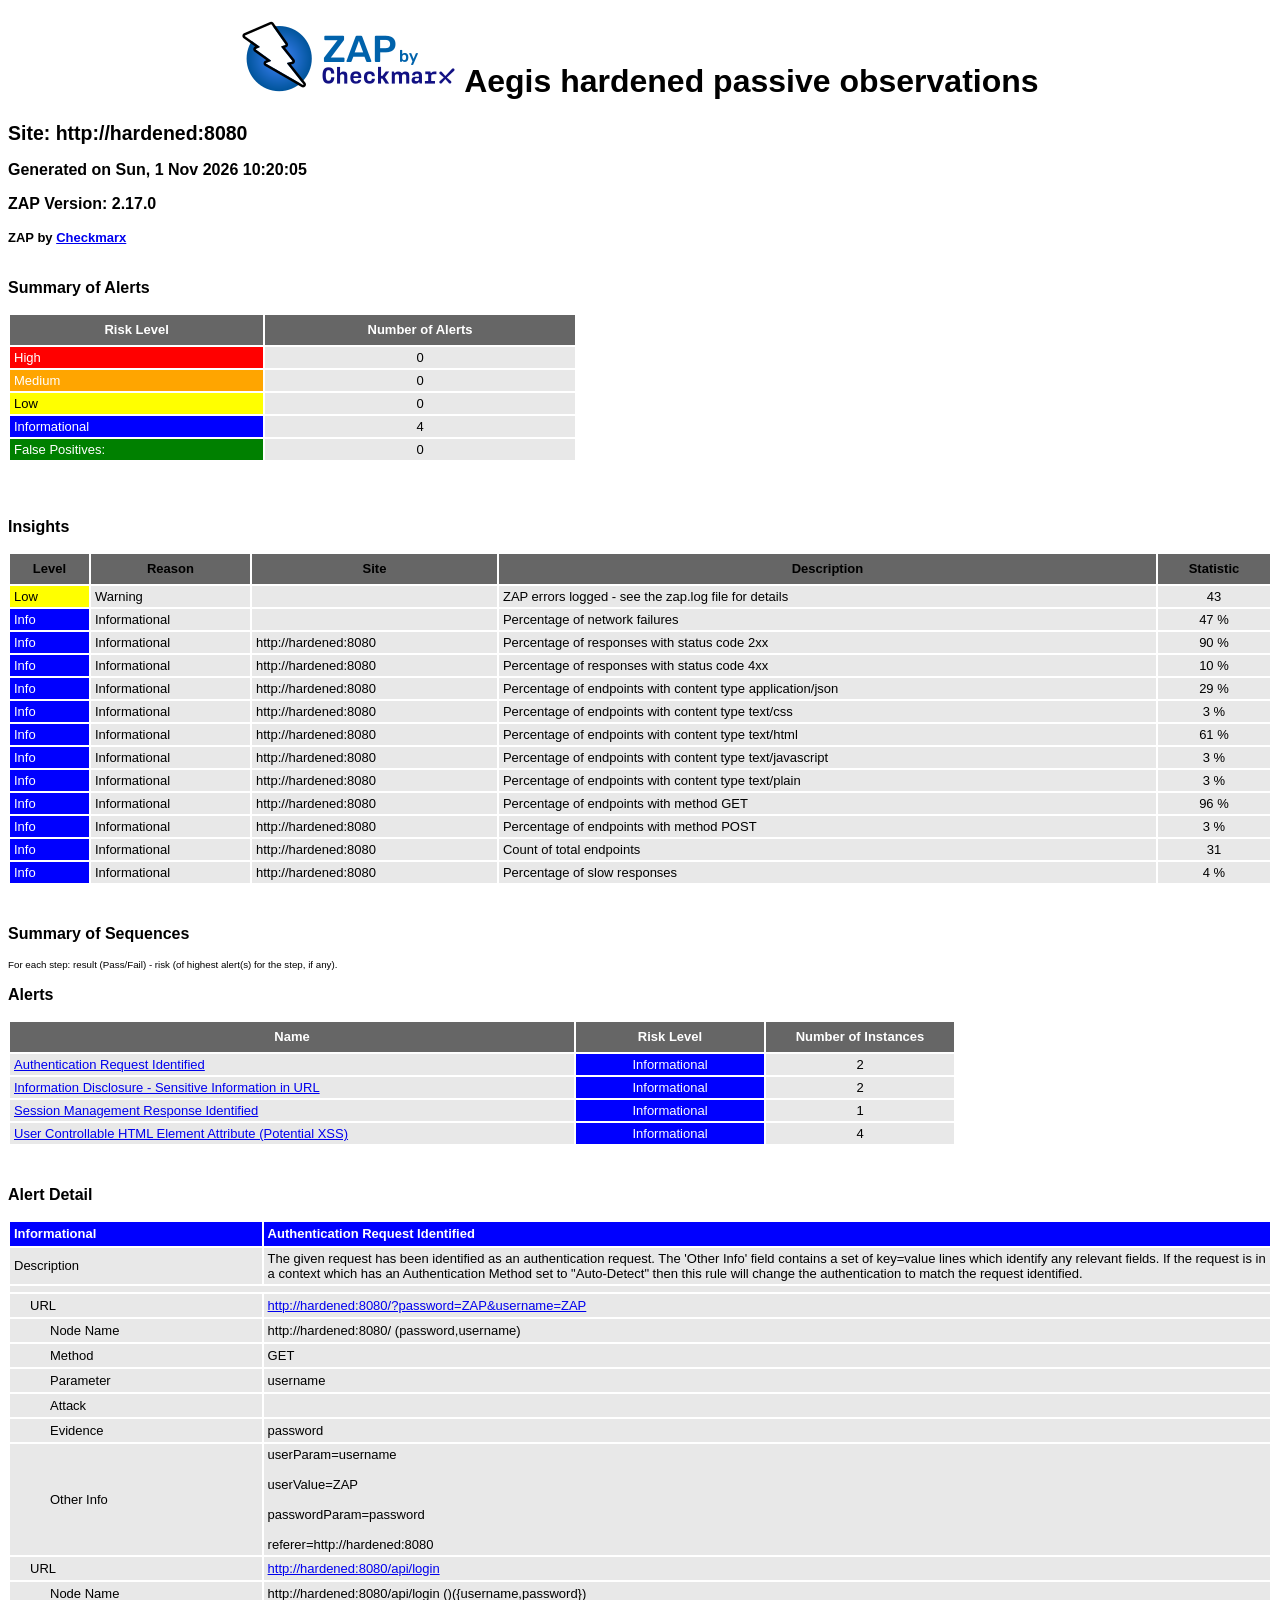
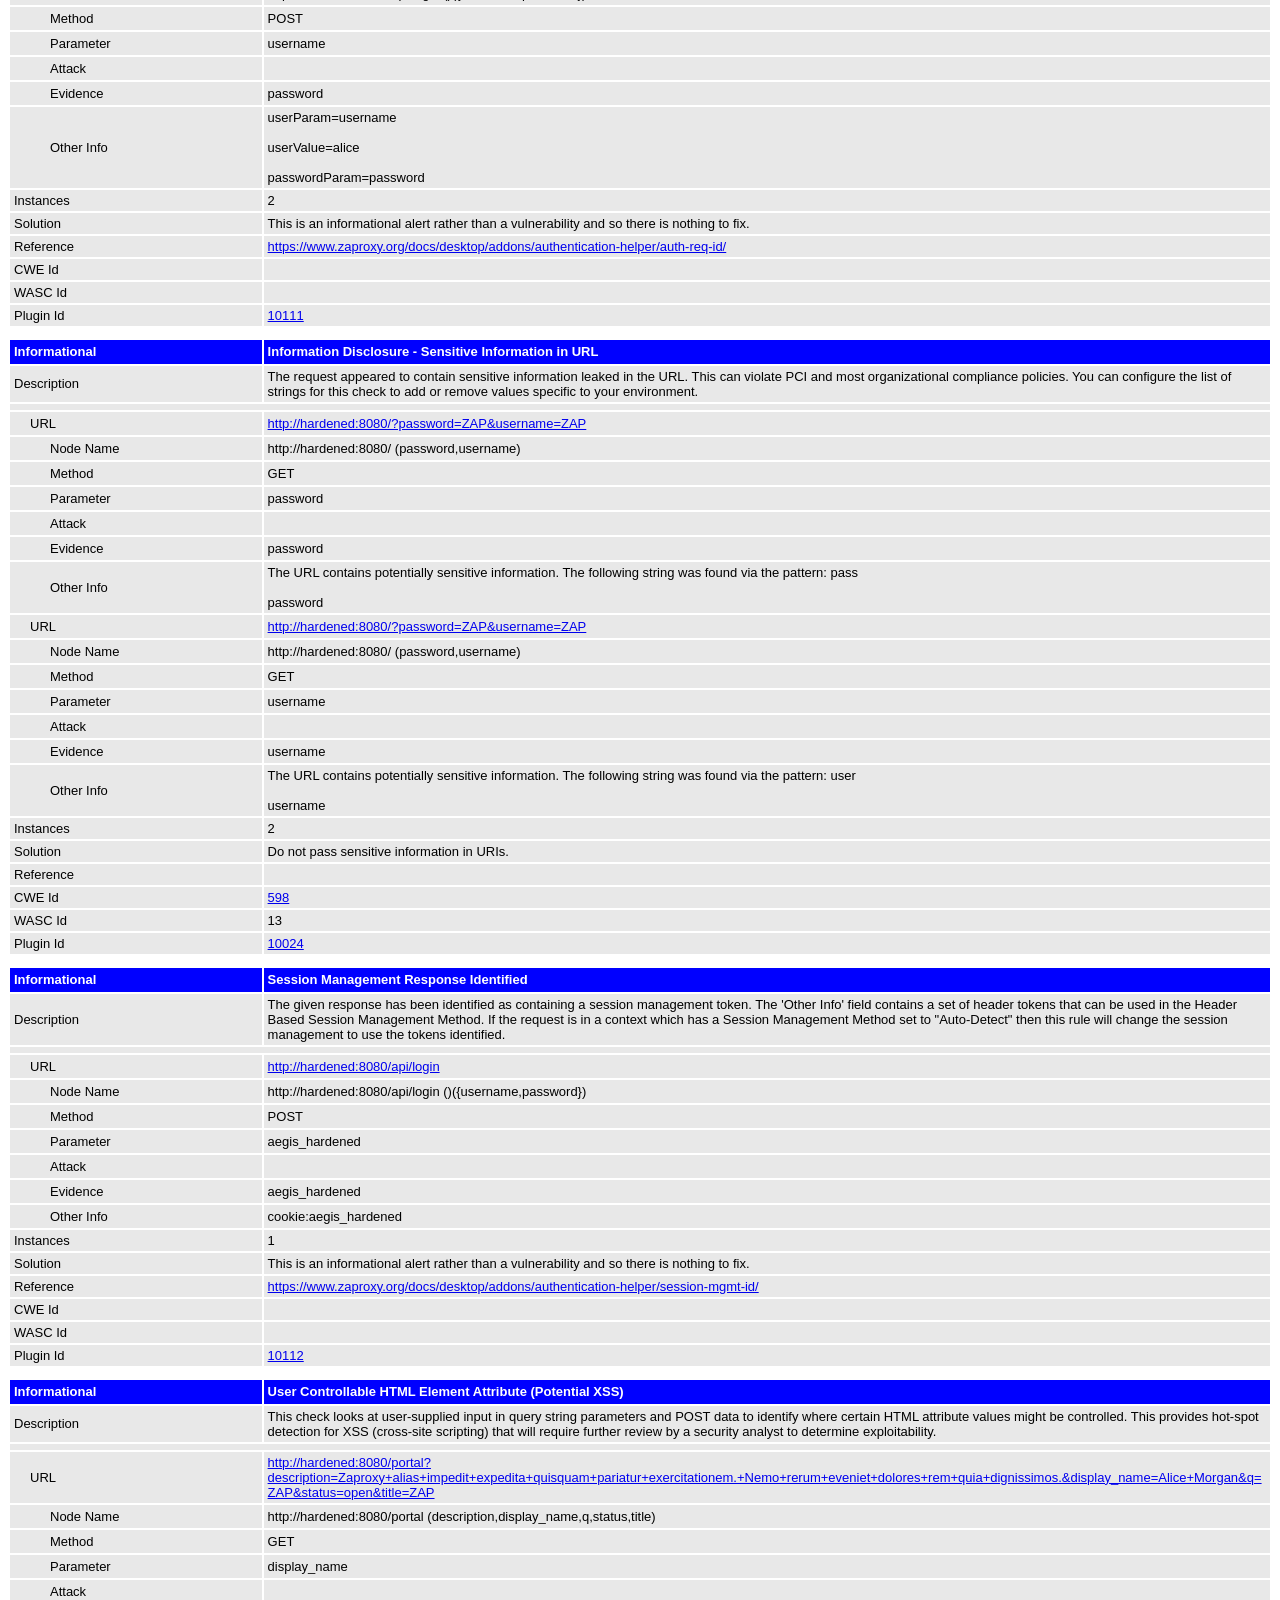
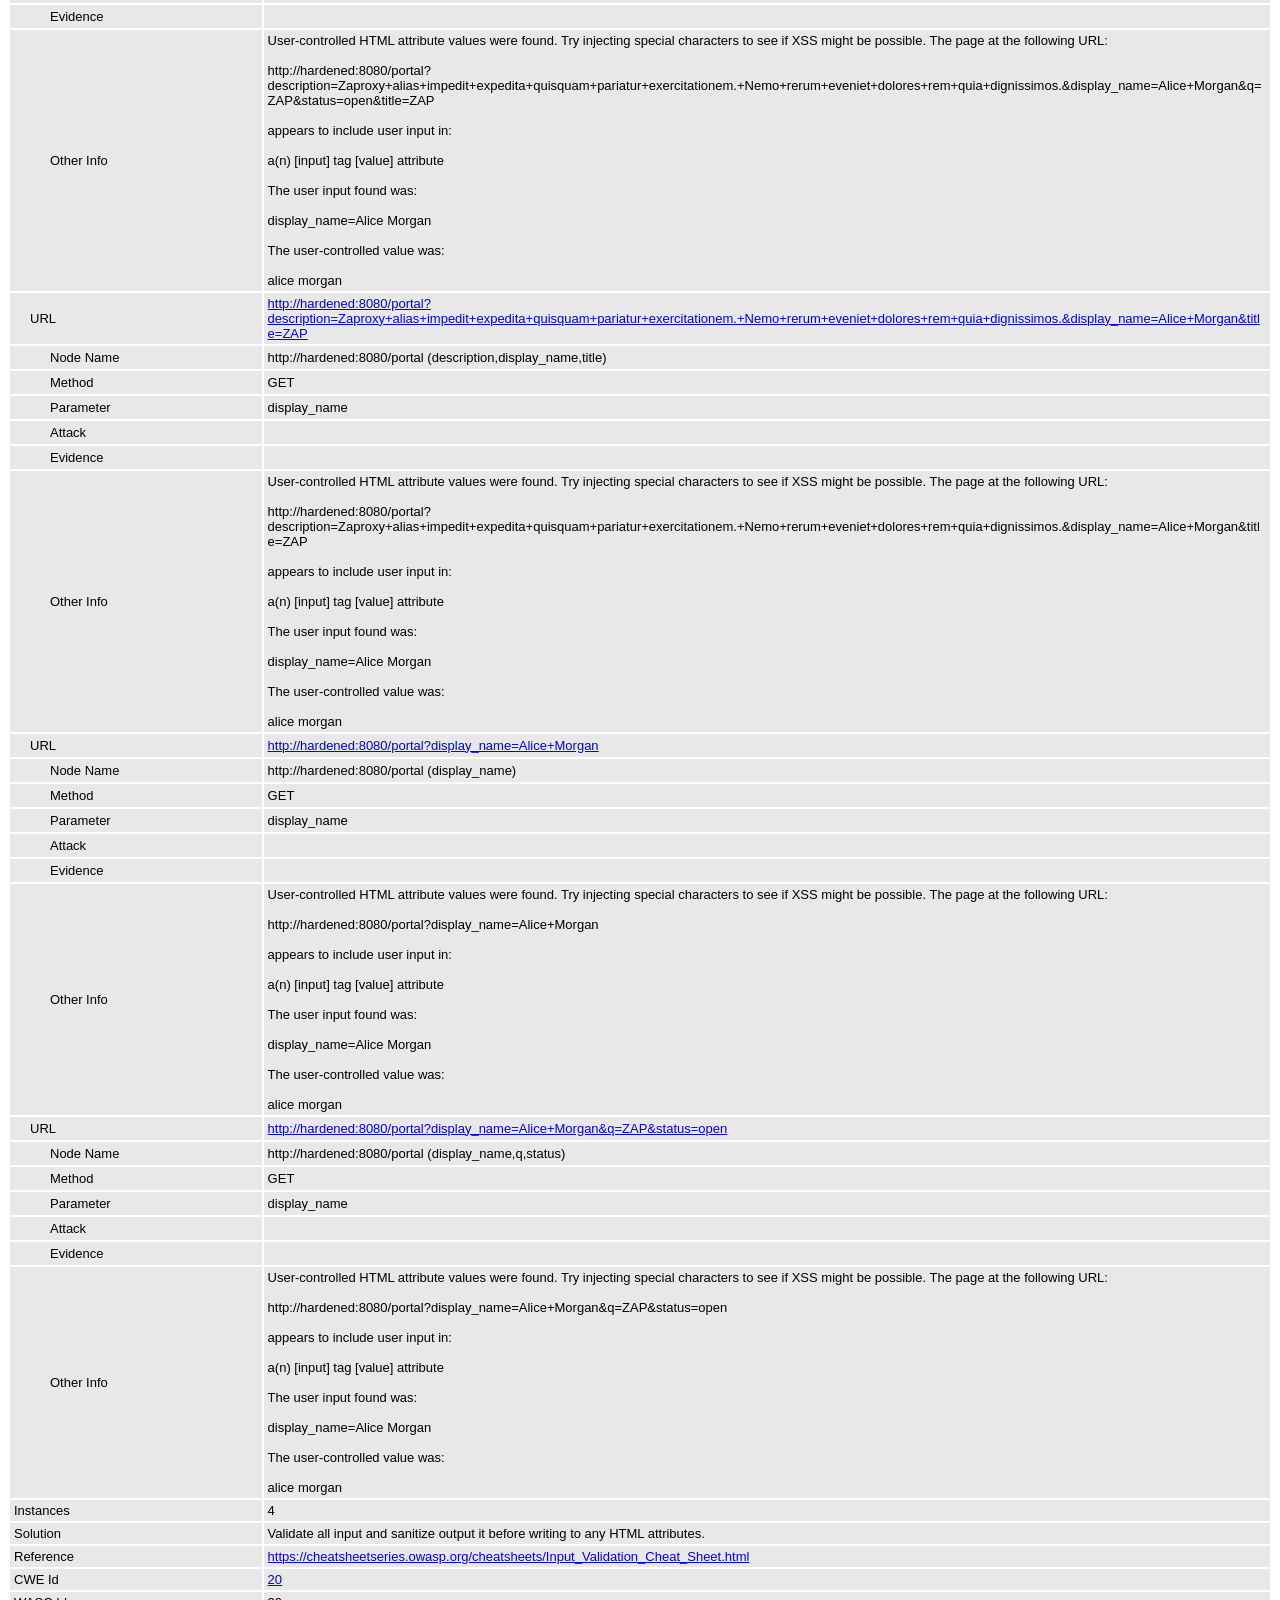
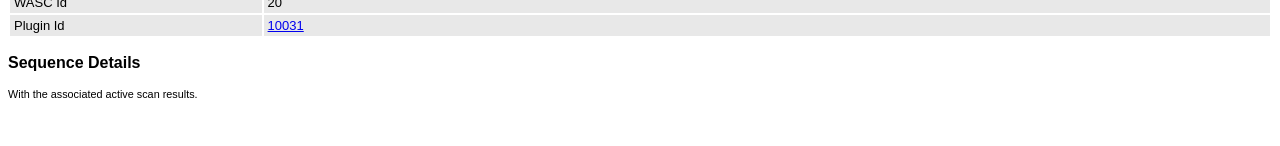
==== commit f406f00c: "docs: record successful final source acceptance and actual reports" ====
--- a/reports/examples/zap/hardened-passive.html
+++ b/reports/examples/zap/hardened-passive.html
@@ -218,7 +218,7 @@
 	</h2>
 
 	<h3>
-		Generated on Sun, 1 Nov 2026 09:36:46
+		Generated on Sun, 1 Nov 2026 10:20:05
 	</h3>
 
 	<h3>
@@ -326,7 +326,7 @@
 					<div>Percentage of network failures</div>
 				</td>
 				<td align="center">
-					<div>48 %</div>
+					<div>47 %</div>
 				</td>
 				</tr>
 			
@@ -344,7 +344,7 @@
 					<div>Percentage of responses with status code 2xx</div>
 				</td>
 				<td align="center">
-					<div>89 %</div>
+					<div>90 %</div>
 				</td>
 				</tr>
 			
